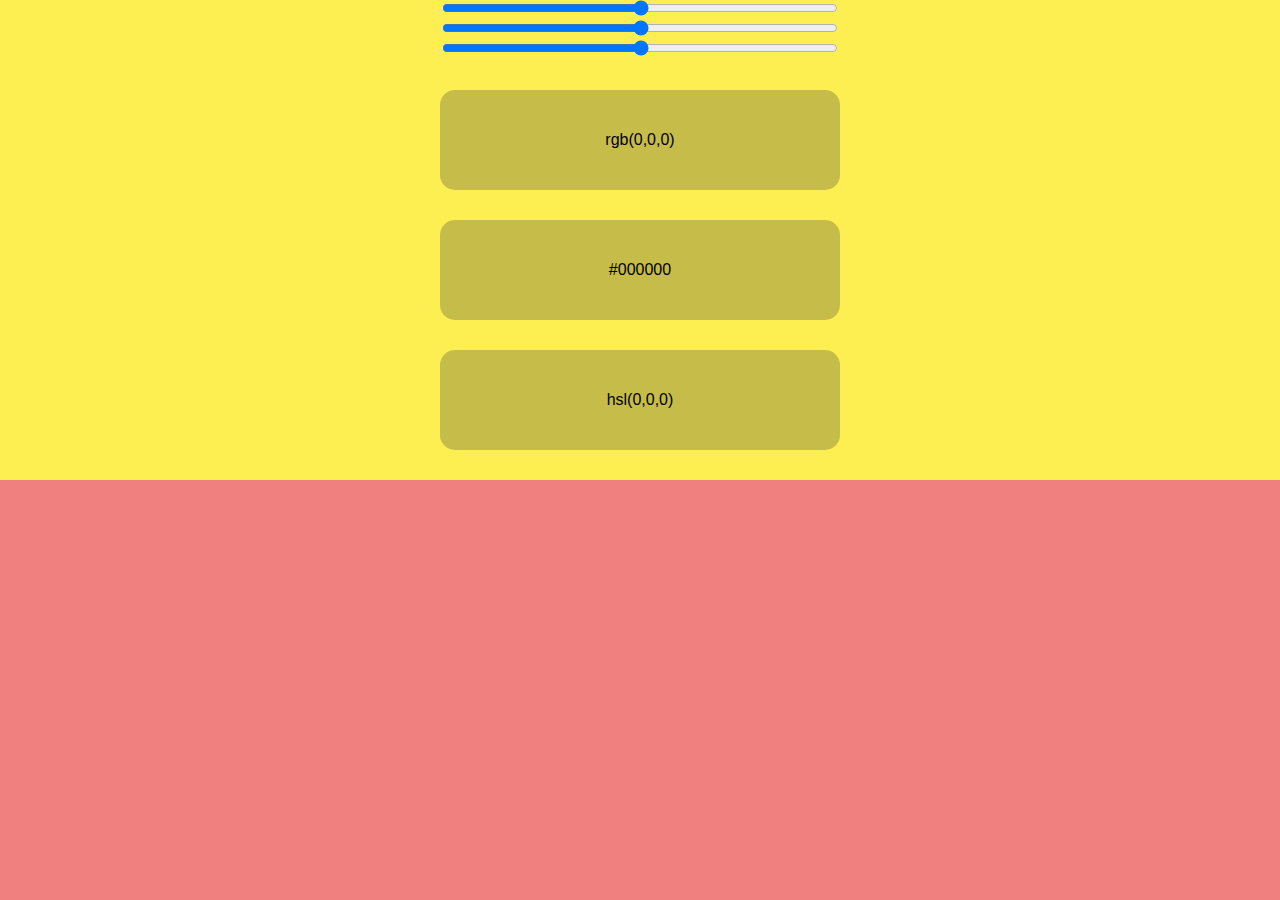
==== Color-Visualiser/index.html @ d7c62423 "logic update" ====
<!DOCTYPE html>
<html lang="en">
	<head>
		<meta charset="UTF-8" />
		<meta name="viewport" content="width=device-width, initial-scale=1.0" />
		<title>Document</title>

		<link rel="stylesheet" href="css/style.min.css" />
	</head>

	<body>
		<div class="main-page" id="background">
			<div class="main-container">
				<div class="slider-container">
					<input type="range" min="0" max="255" id="slider-red" class="slider" />
					<input type="range" min="0" max="255" id="slider-green" class="slider" />
					<input type="range" min="0" max="255" id="slider-blue" class="slider" />
				</div>
				<div class="display">
					<div id="rgb" class="color-display">rgb(0,0,0)</div>
					<div id="hex" class="color-display">#000000</div>
					<div id="hsl" class="color-display">hsl(0,0,0)</div>
				</div>
			</div>

			<div class="test"></div>
		</div>

		<script src="script.js"></script>
	</body>
</html>
---- Color-Visualiser/css/style.min.css ----
*{margin:0px;padding:0px;-webkit-box-sizing:border-box;box-sizing:border-box;font-family:sans-serif}.main-page{height:100vh;width:100%;background-color:lightcoral}.main-container{display:-webkit-box;display:-ms-flexbox;display:flex;-webkit-box-pack:center;-ms-flex-pack:center;justify-content:center;-webkit-box-align:center;-ms-flex-align:center;align-items:center;-webkit-box-orient:vertical;-webkit-box-direction:normal;-ms-flex-direction:column;flex-direction:column;background-color:#fdef52}.slider{width:100%}.color-display{height:100px;width:400px;background-color:rgba(54,54,54,0.274);text-align:center;line-height:100px;border-radius:15px;-webkit-transition-duration:300ms;transition-duration:300ms;margin:30px 0}.color-display:active{-webkit-transform:scale(0.9, 0.9);transform:scale(0.9, 0.9)}
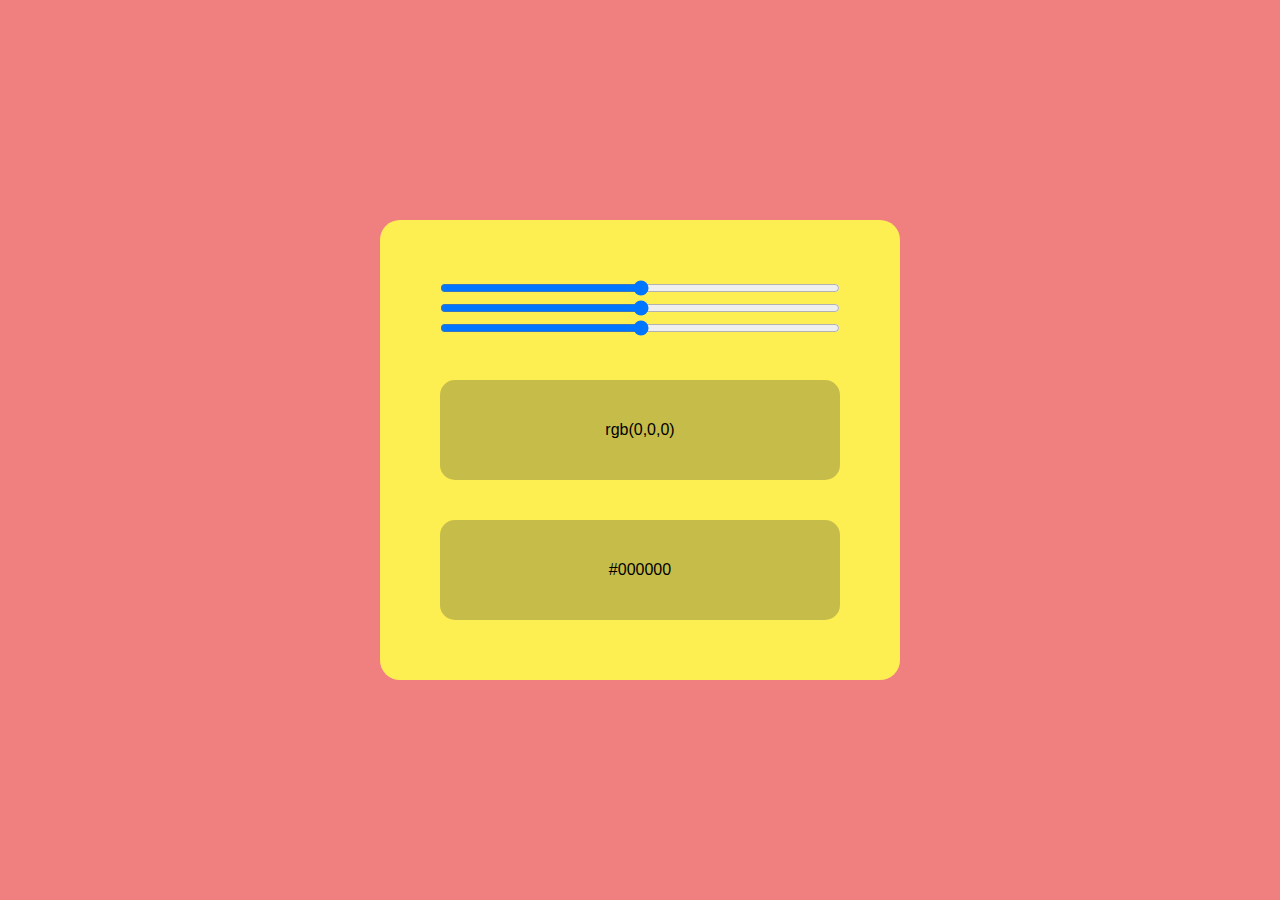
==== commit 7647b1ed: "copy on click logic completed" ====
--- a/Color-Visualiser/index.html
+++ b/Color-Visualiser/index.html
@@ -19,7 +19,6 @@
 				<div class="display">
 					<div id="rgb" class="color-display">rgb(0,0,0)</div>
 					<div id="hex" class="color-display">#000000</div>
-					<div id="hsl" class="color-display">hsl(0,0,0)</div>
 				</div>
 			</div>
 
--- a/Color-Visualiser/css/style.min.css
+++ b/Color-Visualiser/css/style.min.css
@@ -1 +1 @@
-*{margin:0px;padding:0px;-webkit-box-sizing:border-box;box-sizing:border-box;font-family:sans-serif}.main-page{height:100vh;width:100%;background-color:lightcoral}.main-container{display:-webkit-box;display:-ms-flexbox;display:flex;-webkit-box-pack:center;-ms-flex-pack:center;justify-content:center;-webkit-box-align:center;-ms-flex-align:center;align-items:center;-webkit-box-orient:vertical;-webkit-box-direction:normal;-ms-flex-direction:column;flex-direction:column;background-color:#fdef52}.slider{width:100%}.color-display{height:100px;width:400px;background-color:rgba(54,54,54,0.274);text-align:center;line-height:100px;border-radius:15px;-webkit-transition-duration:300ms;transition-duration:300ms;margin:30px 0}.color-display:active{-webkit-transform:scale(0.9, 0.9);transform:scale(0.9, 0.9)}
+*{margin:0px;padding:0px;-webkit-box-sizing:border-box;box-sizing:border-box;font-family:sans-serif}.main-page{height:100vh;width:100%;background-color:lightcoral;display:-webkit-box;display:-ms-flexbox;display:flex;-webkit-box-pack:center;-ms-flex-pack:center;justify-content:center;-webkit-box-align:center;-ms-flex-align:center;align-items:center}.main-container{-webkit-box-orient:vertical;-webkit-box-direction:normal;-ms-flex-direction:column;flex-direction:column;-webkit-box-pack:justify !important;-ms-flex-pack:justify !important;justify-content:space-between !important;background-color:#fdef52;padding:60px;border-radius:20px}.slider{width:100%}.color-display{height:100px;width:400px;background-color:rgba(54,54,54,0.274);text-align:center;line-height:100px;border-radius:15px;-webkit-transition-duration:300ms;transition-duration:300ms}.color-display:hover{cursor:pointer}.color-display:active{-webkit-transform:scale(0.8, 0.8);transform:scale(0.8, 0.8)}.color-display:first-child{margin:40px 0}
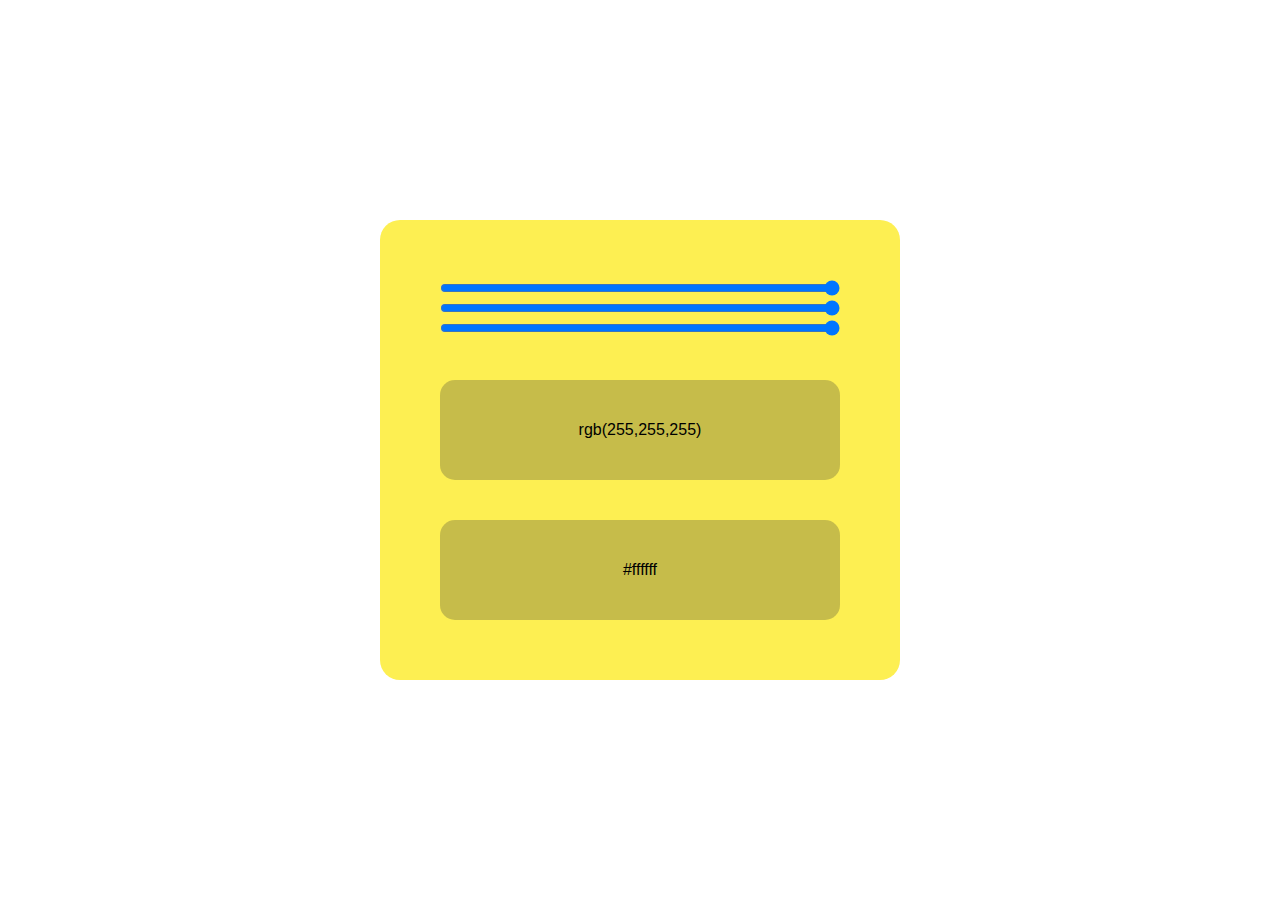
==== commit 0a618561: "hex code conversion logic complete" ====
--- a/Color-Visualiser/index.html
+++ b/Color-Visualiser/index.html
@@ -12,9 +12,9 @@
 		<div class="main-page" id="background">
 			<div class="main-container">
 				<div class="slider-container">
-					<input type="range" min="0" max="255" id="slider-red" class="slider" />
-					<input type="range" min="0" max="255" id="slider-green" class="slider" />
-					<input type="range" min="0" max="255" id="slider-blue" class="slider" />
+					<input type="range" min="0" max="255" value="255" id="slider-red" class="slider" />
+					<input type="range" min="0" max="255" value="255" id="slider-green" class="slider" />
+					<input type="range" min="0" max="255" value="255" id="slider-blue" class="slider" />
 				</div>
 				<div class="display">
 					<div id="rgb" class="color-display">rgb(0,0,0)</div>
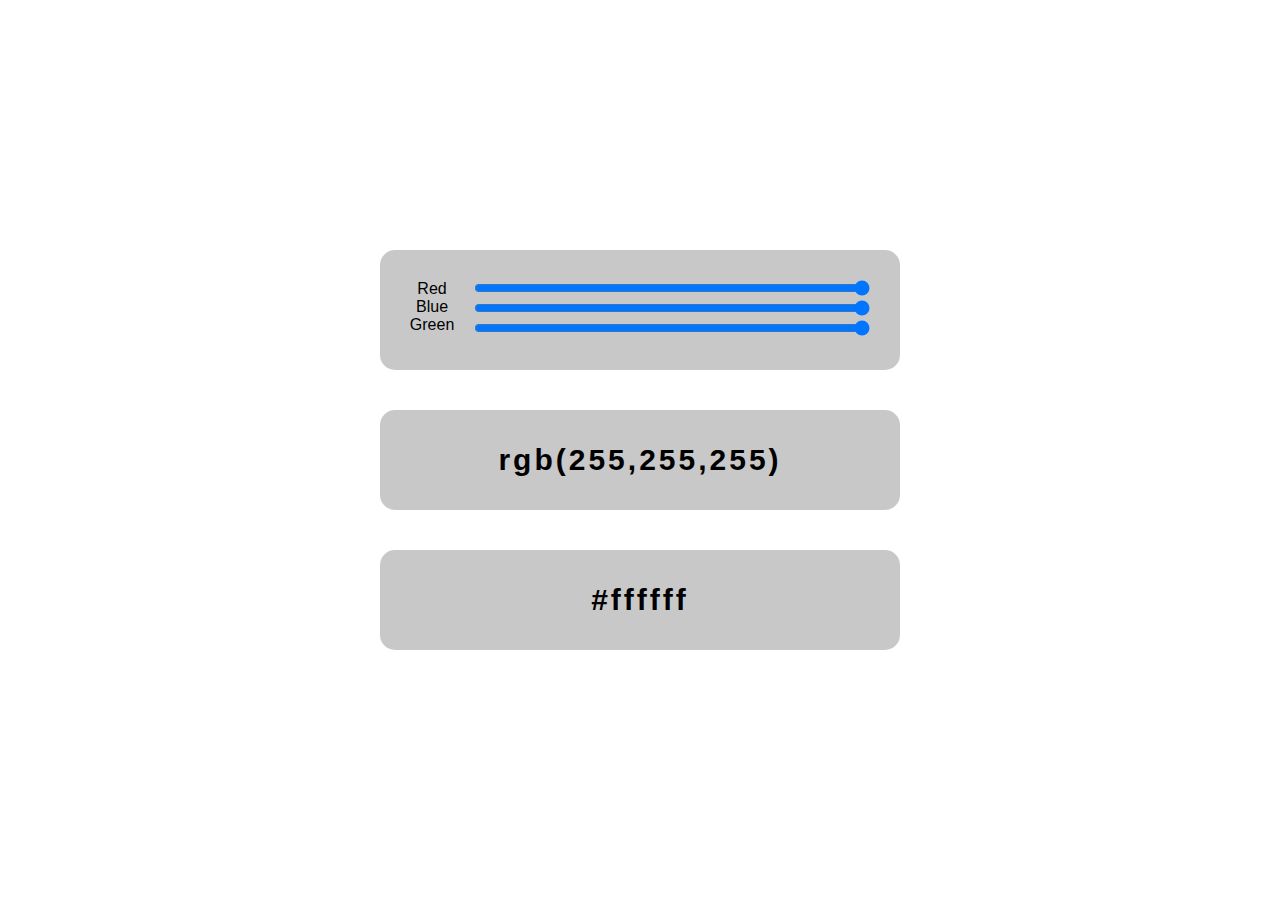
==== commit e741e346: "styling update and minor code cleaning" ====
--- a/Color-Visualiser/index.html
+++ b/Color-Visualiser/index.html
@@ -11,14 +11,21 @@
 	<body>
 		<div class="main-page" id="background">
 			<div class="main-container">
-				<div class="slider-container">
-					<input type="range" min="0" max="255" value="255" id="slider-red" class="slider" />
-					<input type="range" min="0" max="255" value="255" id="slider-green" class="slider" />
-					<input type="range" min="0" max="255" value="255" id="slider-blue" class="slider" />
+				<div class="slider-container flex box">
+					<div class="label-container flex">
+						<span>Red</span>
+						<span>Blue</span>
+						<span>Green</span>
+					</div>
+					<div class="slider-wrapper">
+						<input type="range" min="0" max="255" value="255" id="slider-red" class="slider" />
+						<input type="range" min="0" max="255" value="255" id="slider-green" class="slider" />
+						<input type="range" min="0" max="255" value="255" id="slider-blue" class="slider" />
+					</div>
 				</div>
 				<div class="display">
-					<div id="rgb" class="color-display">rgb(0,0,0)</div>
-					<div id="hex" class="color-display">#000000</div>
+					<div id="rgb" class="color-display box">rgb(0,0,0)</div>
+					<div id="hex" class="color-display box">#000000</div>
 				</div>
 			</div>
 
--- a/Color-Visualiser/css/style.min.css
+++ b/Color-Visualiser/css/style.min.css
@@ -1 +1 @@
-*{margin:0px;padding:0px;-webkit-box-sizing:border-box;box-sizing:border-box;font-family:sans-serif}.main-page{height:100vh;width:100%;background-color:lightcoral;display:-webkit-box;display:-ms-flexbox;display:flex;-webkit-box-pack:center;-ms-flex-pack:center;justify-content:center;-webkit-box-align:center;-ms-flex-align:center;align-items:center}.main-container{-webkit-box-orient:vertical;-webkit-box-direction:normal;-ms-flex-direction:column;flex-direction:column;-webkit-box-pack:justify !important;-ms-flex-pack:justify !important;justify-content:space-between !important;background-color:#fdef52;padding:60px;border-radius:20px}.slider{width:100%}.color-display{height:100px;width:400px;background-color:rgba(54,54,54,0.274);text-align:center;line-height:100px;border-radius:15px;-webkit-transition-duration:300ms;transition-duration:300ms}.color-display:hover{cursor:pointer}.color-display:active{-webkit-transform:scale(0.8, 0.8);transform:scale(0.8, 0.8)}.color-display:first-child{margin:40px 0}
+*{margin:0px;padding:0px;-webkit-box-sizing:border-box;box-sizing:border-box;font-family:sans-serif}.flex{display:-webkit-box;display:-ms-flexbox;display:flex}.main-page{overflow-x:hidden;height:100vh;width:100%;display:-webkit-box;display:-ms-flexbox;display:flex;-webkit-box-pack:center;-ms-flex-pack:center;justify-content:center;-webkit-box-align:center;-ms-flex-align:center;align-items:center}.main-container{-webkit-box-orient:vertical;-webkit-box-direction:normal;-ms-flex-direction:column;flex-direction:column;-webkit-box-pack:justify !important;-ms-flex-pack:justify !important;justify-content:space-between !important}.slider-container{background-color:lightseagreen;padding:30px}.slider{width:100%}.label-container{-webkit-box-orient:vertical;-webkit-box-direction:normal;-ms-flex-direction:column;flex-direction:column;margin-right:20px}.label-container span{display:inline}.box{background-color:rgba(54,54,54,0.274);text-align:center;border-radius:15px}.color-display{height:100px;-webkit-transition-duration:300ms;transition-duration:300ms;line-height:100px;font-size:30px;font-weight:700;letter-spacing:3px}.color-display:hover{cursor:pointer}.color-display:active{-webkit-transform:scale(0.8, 0.8);transform:scale(0.8, 0.8)}.color-display:first-child{margin:40px 0}
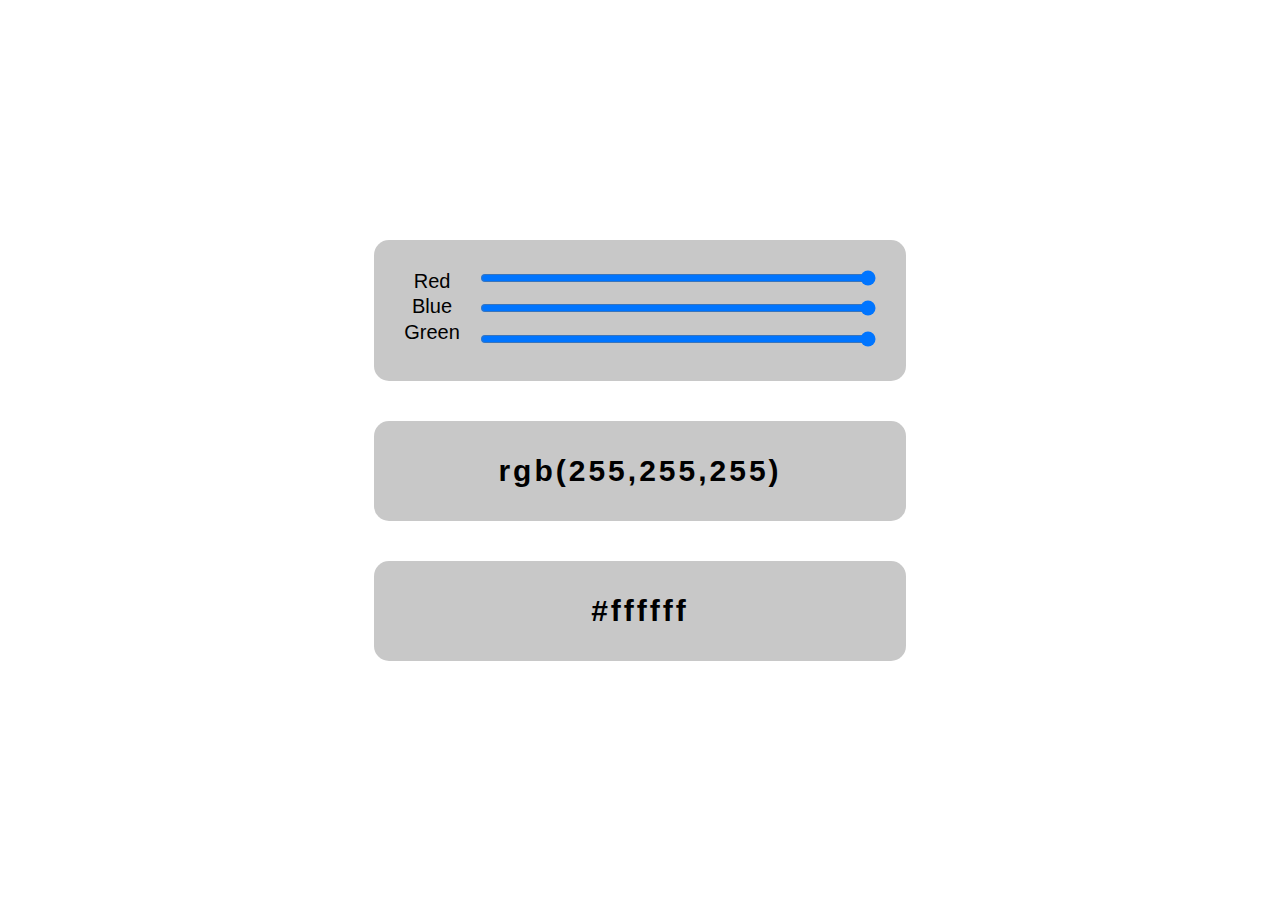
==== commit 17efb31d: "text colour change on dark background feature added and code cleaned" ====
--- a/Color-Visualiser/index.html
+++ b/Color-Visualiser/index.html
@@ -13,9 +13,9 @@
 			<div class="main-container">
 				<div class="slider-container flex box">
 					<div class="label-container flex">
-						<span>Red</span>
-						<span>Blue</span>
-						<span>Green</span>
+						<span class="text">Red</span>
+						<span class="text">Blue</span>
+						<span class="text">Green</span>
 					</div>
 					<div class="slider-wrapper">
 						<input type="range" min="0" max="255" value="255" id="slider-red" class="slider" />
@@ -24,8 +24,8 @@
 					</div>
 				</div>
 				<div class="display">
-					<div id="rgb" class="color-display box">rgb(0,0,0)</div>
-					<div id="hex" class="color-display box">#000000</div>
+					<div id="rgb" class="color-display box text">rgb(0,0,0)</div>
+					<div id="hex" class="color-display box text">#000000</div>
 				</div>
 			</div>
 
--- a/Color-Visualiser/css/style.min.css
+++ b/Color-Visualiser/css/style.min.css
@@ -1 +1 @@
-*{margin:0px;padding:0px;-webkit-box-sizing:border-box;box-sizing:border-box;font-family:sans-serif}.flex{display:-webkit-box;display:-ms-flexbox;display:flex}.main-page{overflow-x:hidden;height:100vh;width:100%;display:-webkit-box;display:-ms-flexbox;display:flex;-webkit-box-pack:center;-ms-flex-pack:center;justify-content:center;-webkit-box-align:center;-ms-flex-align:center;align-items:center}.main-container{-webkit-box-orient:vertical;-webkit-box-direction:normal;-ms-flex-direction:column;flex-direction:column;-webkit-box-pack:justify !important;-ms-flex-pack:justify !important;justify-content:space-between !important}.slider-container{background-color:lightseagreen;padding:30px}.slider{width:100%}.label-container{-webkit-box-orient:vertical;-webkit-box-direction:normal;-ms-flex-direction:column;flex-direction:column;margin-right:20px}.label-container span{display:inline}.box{background-color:rgba(54,54,54,0.274);text-align:center;border-radius:15px}.color-display{height:100px;-webkit-transition-duration:300ms;transition-duration:300ms;line-height:100px;font-size:30px;font-weight:700;letter-spacing:3px}.color-display:hover{cursor:pointer}.color-display:active{-webkit-transform:scale(0.8, 0.8);transform:scale(0.8, 0.8)}.color-display:first-child{margin:40px 0}
+*{margin:0px;padding:0px;-webkit-box-sizing:border-box;box-sizing:border-box;font-family:sans-serif}.flex{display:-webkit-box;display:-ms-flexbox;display:flex}.main-page{overflow-x:hidden;height:100vh;width:100%;display:-webkit-box;display:-ms-flexbox;display:flex;-webkit-box-pack:center;-ms-flex-pack:center;justify-content:center;-webkit-box-align:center;-ms-flex-align:center;align-items:center}.main-container{-webkit-box-orient:vertical;-webkit-box-direction:normal;-ms-flex-direction:column;flex-direction:column;-webkit-box-pack:justify !important;-ms-flex-pack:justify !important;justify-content:space-between !important}.slider-container{background-color:lightseagreen;padding:30px}.slider{width:100%}.slider:nth-child(2){margin:10px 0 15px 0}.label-container{-webkit-box-orient:vertical;-webkit-box-direction:normal;-ms-flex-direction:column;flex-direction:column;margin-right:20px}.label-container span{display:inline;font-size:20px}.label-container span:nth-child(2){margin:2.7px 0}.box{background-color:rgba(54,54,54,0.274);text-align:center;border-radius:15px}.color-display{height:100px;-webkit-transition-duration:300ms;transition-duration:300ms;line-height:100px;font-size:30px;font-weight:700;letter-spacing:3px}.color-display:hover{cursor:pointer}.color-display:active{-webkit-transform:scale(0.8, 0.8);transform:scale(0.8, 0.8)}.color-display:first-child{margin:40px 0}
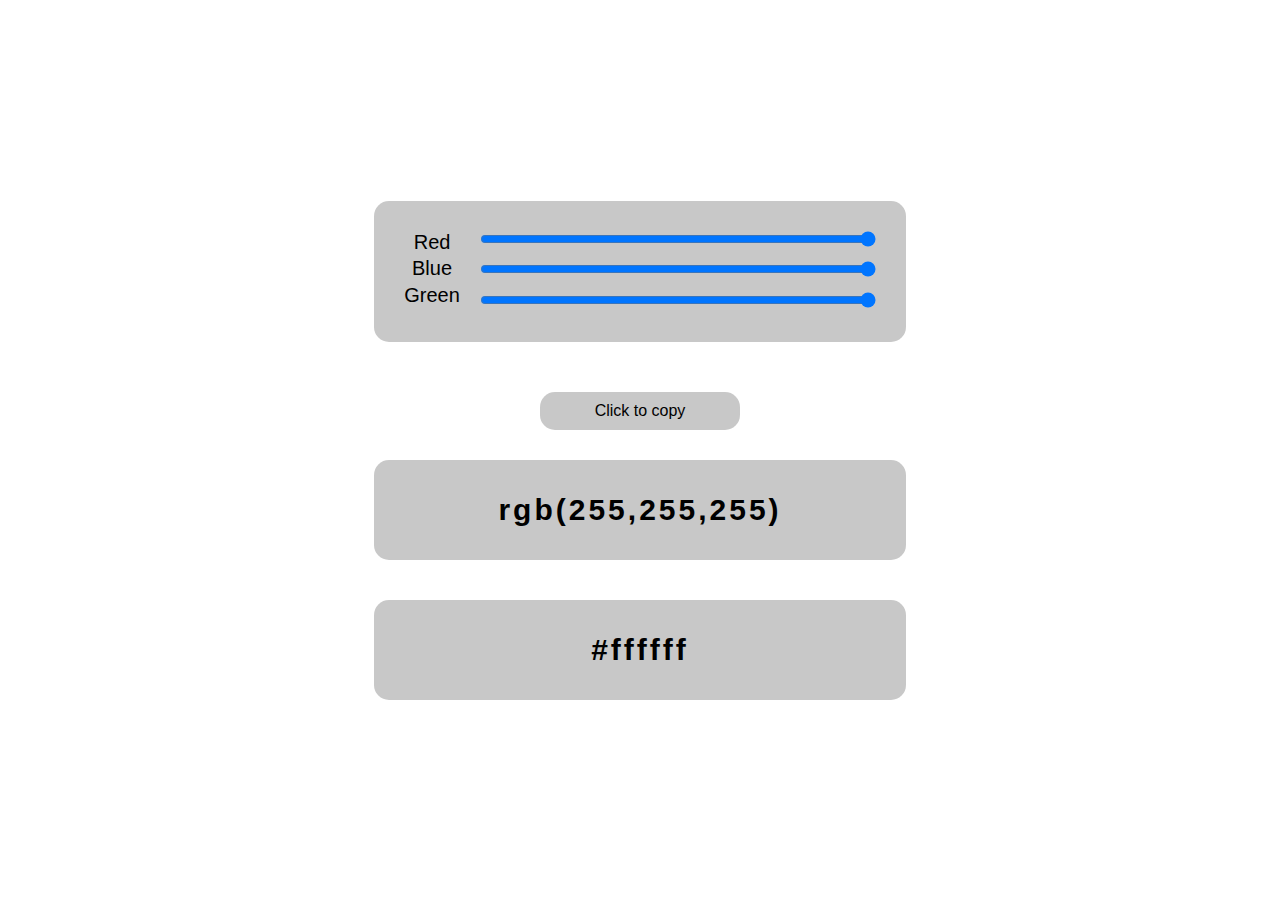
==== commit 444599ac: "update" ====
--- a/Color-Visualiser/index.html
+++ b/Color-Visualiser/index.html
@@ -23,6 +23,7 @@
 						<input type="range" min="0" max="255" value="255" id="slider-blue" class="slider" />
 					</div>
 				</div>
+				<div class="info text"><div class="box">Click to copy</div></div>
 				<div class="display">
 					<div id="rgb" class="color-display box text">rgb(0,0,0)</div>
 					<div id="hex" class="color-display box text">#000000</div>
--- a/Color-Visualiser/css/style.min.css
+++ b/Color-Visualiser/css/style.min.css
@@ -1 +1 @@
-*{margin:0px;padding:0px;-webkit-box-sizing:border-box;box-sizing:border-box;font-family:sans-serif}.flex{display:-webkit-box;display:-ms-flexbox;display:flex}.main-page{overflow-x:hidden;height:100vh;width:100%;display:-webkit-box;display:-ms-flexbox;display:flex;-webkit-box-pack:center;-ms-flex-pack:center;justify-content:center;-webkit-box-align:center;-ms-flex-align:center;align-items:center}.main-container{-webkit-box-orient:vertical;-webkit-box-direction:normal;-ms-flex-direction:column;flex-direction:column;-webkit-box-pack:justify !important;-ms-flex-pack:justify !important;justify-content:space-between !important}.slider-container{background-color:lightseagreen;padding:30px}.slider{width:100%}.slider:nth-child(2){margin:10px 0 15px 0}.label-container{-webkit-box-orient:vertical;-webkit-box-direction:normal;-ms-flex-direction:column;flex-direction:column;margin-right:20px}.label-container span{display:inline;font-size:20px}.label-container span:nth-child(2){margin:2.7px 0}.box{background-color:rgba(54,54,54,0.274);text-align:center;border-radius:15px}.color-display{height:100px;-webkit-transition-duration:300ms;transition-duration:300ms;line-height:100px;font-size:30px;font-weight:700;letter-spacing:3px}.color-display:hover{cursor:pointer}.color-display:active{-webkit-transform:scale(0.8, 0.8);transform:scale(0.8, 0.8)}.color-display:first-child{margin:40px 0}
+*{margin:0px;padding:0px;-webkit-box-sizing:border-box;box-sizing:border-box;font-family:sans-serif}.flex{display:-webkit-box;display:-ms-flexbox;display:flex}.main-page{overflow-x:hidden;height:100vh;width:100%;display:-webkit-box;display:-ms-flexbox;display:flex;-webkit-box-pack:center;-ms-flex-pack:center;justify-content:center;-webkit-box-align:center;-ms-flex-align:center;align-items:center}.main-container{-webkit-box-orient:vertical;-webkit-box-direction:normal;-ms-flex-direction:column;flex-direction:column;-webkit-box-pack:justify !important;-ms-flex-pack:justify !important;justify-content:space-between !important}.slider-container{background-color:lightseagreen;padding:30px}.slider{width:100%}.slider:nth-child(2){margin:10px 0 15px 0}.label-container{-webkit-box-orient:vertical;-webkit-box-direction:normal;-ms-flex-direction:column;flex-direction:column;margin-right:20px}.label-container span{display:inline;font-size:20px}.label-container span:nth-child(2){margin:3.5px 0}.info{margin-top:40px;padding:10px;margin-bottom:20px;display:-webkit-box;display:-ms-flexbox;display:flex;-webkit-box-pack:center;-ms-flex-pack:center;justify-content:center;-webkit-box-align:center;-ms-flex-align:center;align-items:center}.info div{padding:10px;text-align:center;width:200px}.box{background-color:rgba(54,54,54,0.274);text-align:center;border-radius:15px}.color-display{height:100px;-webkit-transition-duration:300ms;transition-duration:300ms;line-height:100px;font-size:30px;font-weight:700;letter-spacing:3px}.color-display:hover{cursor:pointer}.color-display:active{-webkit-transform:scale(0.8, 0.8);transform:scale(0.8, 0.8)}.color-display:first-child{margin-bottom:40px}
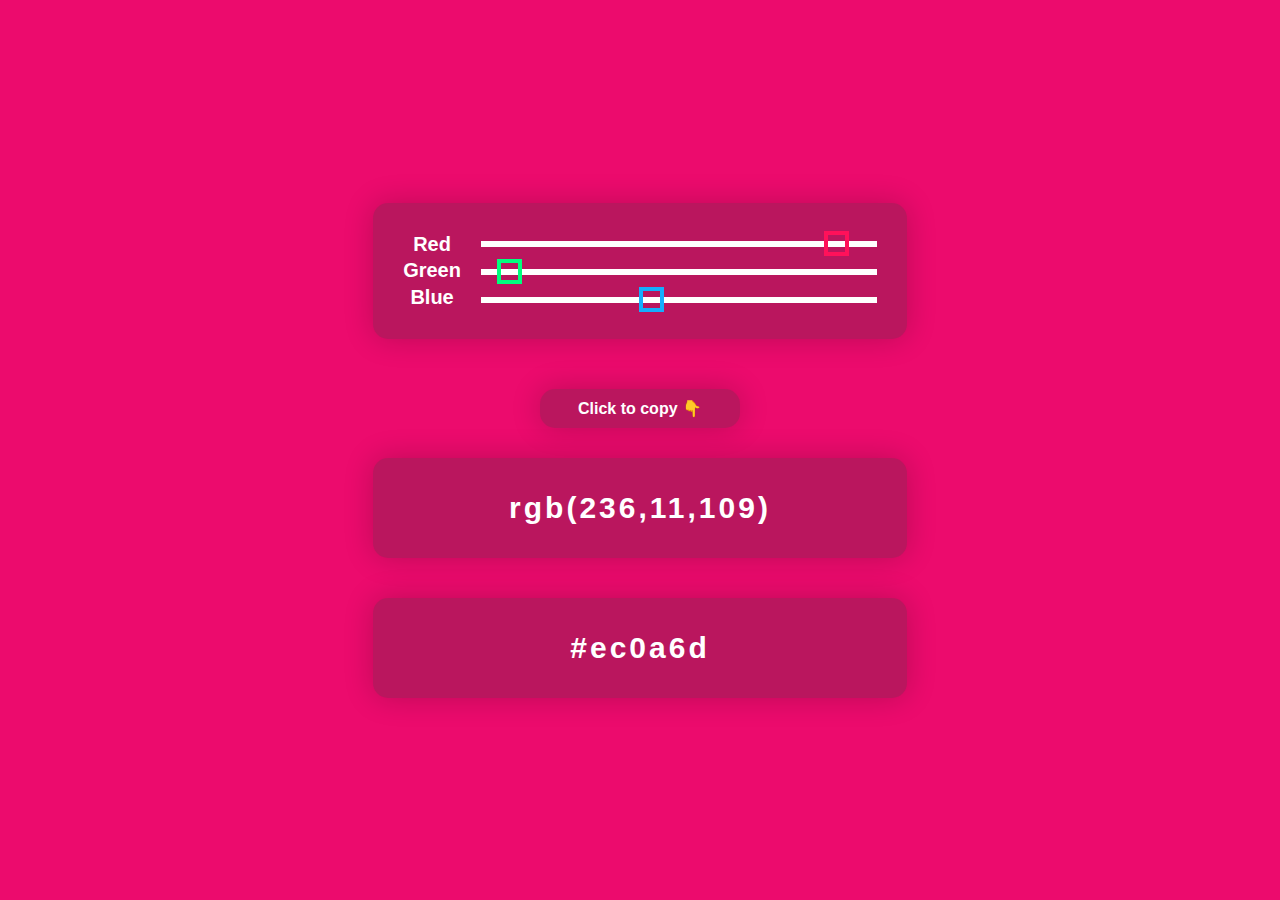
==== commit a6a597ca: "final styling and logic update" ====
--- a/Color-Visualiser/index.html
+++ b/Color-Visualiser/index.html
@@ -14,16 +14,16 @@
 				<div class="slider-container flex box">
 					<div class="label-container flex">
 						<span class="text">Red</span>
+						<span class="text">Green</span>
 						<span class="text">Blue</span>
-						<span class="text">Green</span>
 					</div>
 					<div class="slider-wrapper">
-						<input type="range" min="0" max="255" value="255" id="slider-red" class="slider" />
-						<input type="range" min="0" max="255" value="255" id="slider-green" class="slider" />
-						<input type="range" min="0" max="255" value="255" id="slider-blue" class="slider" />
+						<input type="range" min="0" max="255" value="236" id="slider-red" class="slider" />
+						<input type="range" min="0" max="255" value="11" id="slider-green" class="slider" />
+						<input type="range" min="0" max="255" value="109" id="slider-blue" class="slider" />
 					</div>
 				</div>
-				<div class="info text"><div class="box">Click to copy</div></div>
+				<div class="info text"><div class="box" id="copied">Click to copy 👇</div></div>
 				<div class="display">
 					<div id="rgb" class="color-display box text">rgb(0,0,0)</div>
 					<div id="hex" class="color-display box text">#000000</div>
--- a/Color-Visualiser/css/style.min.css
+++ b/Color-Visualiser/css/style.min.css
@@ -1 +1 @@
-*{margin:0px;padding:0px;-webkit-box-sizing:border-box;box-sizing:border-box;font-family:sans-serif}.flex{display:-webkit-box;display:-ms-flexbox;display:flex}.main-page{overflow-x:hidden;height:100vh;width:100%;display:-webkit-box;display:-ms-flexbox;display:flex;-webkit-box-pack:center;-ms-flex-pack:center;justify-content:center;-webkit-box-align:center;-ms-flex-align:center;align-items:center}.main-container{-webkit-box-orient:vertical;-webkit-box-direction:normal;-ms-flex-direction:column;flex-direction:column;-webkit-box-pack:justify !important;-ms-flex-pack:justify !important;justify-content:space-between !important}.slider-container{background-color:lightseagreen;padding:30px}.slider{width:100%}.slider:nth-child(2){margin:10px 0 15px 0}.label-container{-webkit-box-orient:vertical;-webkit-box-direction:normal;-ms-flex-direction:column;flex-direction:column;margin-right:20px}.label-container span{display:inline;font-size:20px}.label-container span:nth-child(2){margin:3.5px 0}.info{margin-top:40px;padding:10px;margin-bottom:20px;display:-webkit-box;display:-ms-flexbox;display:flex;-webkit-box-pack:center;-ms-flex-pack:center;justify-content:center;-webkit-box-align:center;-ms-flex-align:center;align-items:center}.info div{padding:10px;text-align:center;width:200px}.box{background-color:rgba(54,54,54,0.274);text-align:center;border-radius:15px}.color-display{height:100px;-webkit-transition-duration:300ms;transition-duration:300ms;line-height:100px;font-size:30px;font-weight:700;letter-spacing:3px}.color-display:hover{cursor:pointer}.color-display:active{-webkit-transform:scale(0.8, 0.8);transform:scale(0.8, 0.8)}.color-display:first-child{margin-bottom:40px}
+*{margin:0px;padding:0px;-webkit-box-sizing:border-box;box-sizing:border-box;font-family:sans-serif}.flex{display:-webkit-box;display:-ms-flexbox;display:flex}.main-page{overflow-x:hidden;height:100vh;width:100%;display:-webkit-box;display:-ms-flexbox;display:flex;-webkit-box-pack:center;-ms-flex-pack:center;justify-content:center;-webkit-box-align:center;-ms-flex-align:center;align-items:center}.main-container{-webkit-box-orient:vertical;-webkit-box-direction:normal;-ms-flex-direction:column;flex-direction:column;-webkit-box-pack:justify !important;-ms-flex-pack:justify !important;justify-content:space-between !important}.main-container .box{background-color:rgba(54,54,54,0.274);text-align:center;border-radius:15px;-webkit-box-shadow:0px 0px 30px 0px rgba(0,0,0,0.2);box-shadow:0px 0px 30px 0px rgba(0,0,0,0.2)}.main-container .slider-container{padding:30px}.main-container .slider-container .label-container{-webkit-box-orient:vertical;-webkit-box-direction:normal;-ms-flex-direction:column;flex-direction:column;margin-right:20px}.main-container .slider-container .label-container span{display:inline;font-size:20px;font-weight:700}.main-container .slider-container .label-container span:nth-child(2){margin:3.5px 0}.main-container .slider-container .slider-wrapper .slider{-webkit-appearance:none;width:100%;height:6px;border-radius:0;background:#fff;outline:none;-webkit-transition:0.2s;-webkit-transition:opacity 0.2s;transition:opacity 0.2s}.main-container .slider-container .slider-wrapper .slider:nth-child(2){margin:18px 0 14px 0}.main-container .slider-container .slider-wrapper .slider::-webkit-slider-thumb{-webkit-appearance:none;appearance:none;width:25px;height:25px;border-radius:0;border:4px solid black;cursor:pointer}.main-container .slider-container .slider-wrapper #slider-red::-webkit-slider-thumb{border-color:#ff115a}.main-container .slider-container .slider-wrapper #slider-green::-webkit-slider-thumb{border-color:#00ff7e}.main-container .slider-container .slider-wrapper #slider-blue::-webkit-slider-thumb{border-color:#15aeff}.main-container .slider-container .slider-wrapper .slider::-moz-range-thumb{width:25px;height:20px;border-radius:0;border:3px solid black;cursor:pointer}.main-container .info{margin-top:40px;padding:10px;margin-bottom:20px;display:-webkit-box;display:-ms-flexbox;display:flex;-webkit-box-pack:center;-ms-flex-pack:center;justify-content:center;-webkit-box-align:center;-ms-flex-align:center;align-items:center}.main-container .info div{padding:10px;text-align:center;width:200px;font-weight:700}.main-container .display .color-display{height:100px;-webkit-transition-duration:300ms;transition-duration:300ms;line-height:100px;font-size:30px;font-weight:700;letter-spacing:3px}.main-container .display .color-display:hover{cursor:pointer}.main-container .display .color-display:active{-webkit-transform:scale(0.8, 0.8);transform:scale(0.8, 0.8)}.main-container .display .color-display:first-child{margin-bottom:40px}
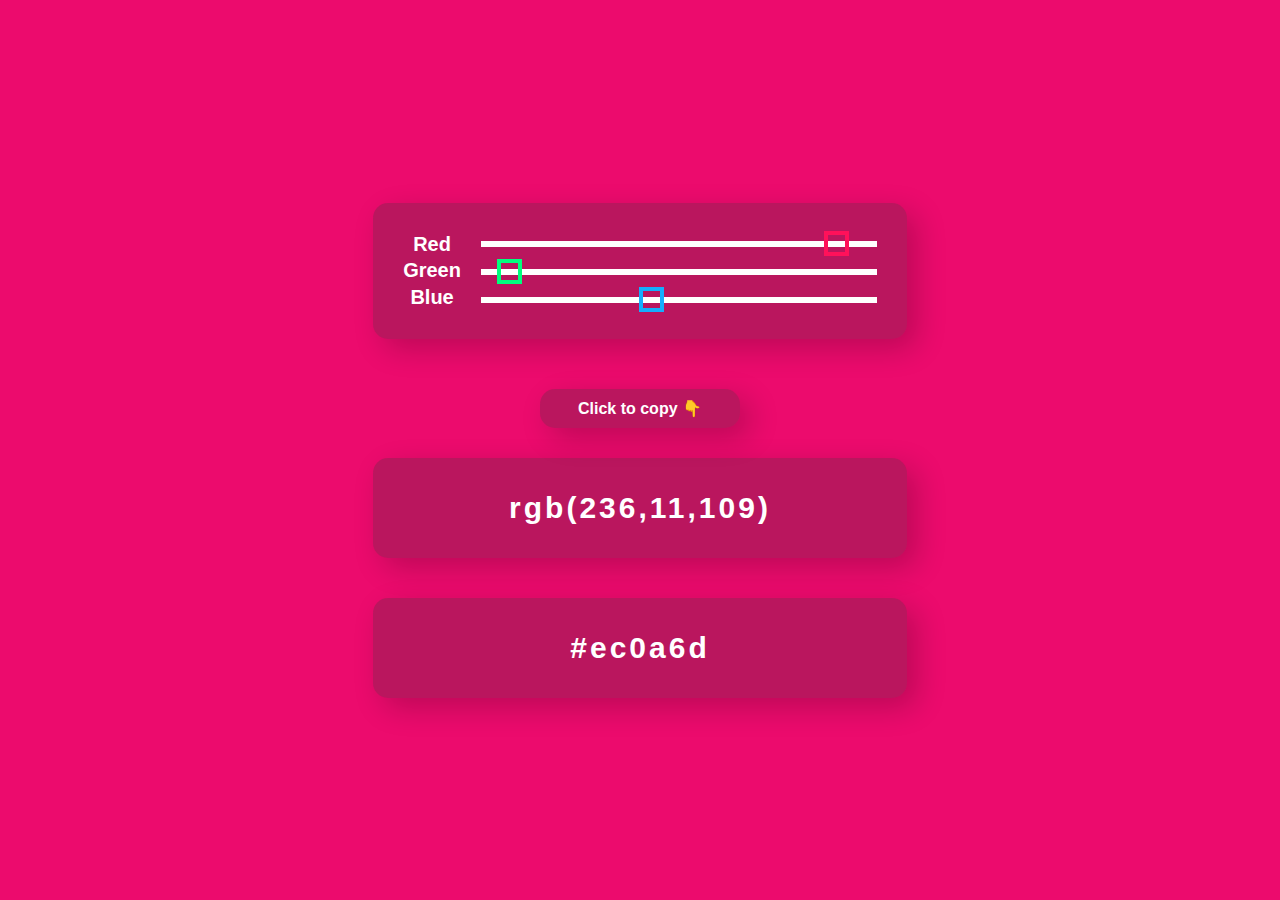
==== commit 5ce4ee2c: "misc updates" ====
--- a/Color-Visualiser/index.html
+++ b/Color-Visualiser/index.html
@@ -3,8 +3,9 @@
 	<head>
 		<meta charset="UTF-8" />
 		<meta name="viewport" content="width=device-width, initial-scale=1.0" />
-		<title>Document</title>
+		<title>Colour Code Visualiser</title>
 
+		<link rel="icon" href="color-palette.png" />
 		<link rel="stylesheet" href="css/style.min.css" />
 	</head>
 
--- a/Color-Visualiser/css/style.min.css
+++ b/Color-Visualiser/css/style.min.css
@@ -1 +1 @@
-*{margin:0px;padding:0px;-webkit-box-sizing:border-box;box-sizing:border-box;font-family:sans-serif}.flex{display:-webkit-box;display:-ms-flexbox;display:flex}.main-page{overflow-x:hidden;height:100vh;width:100%;display:-webkit-box;display:-ms-flexbox;display:flex;-webkit-box-pack:center;-ms-flex-pack:center;justify-content:center;-webkit-box-align:center;-ms-flex-align:center;align-items:center}.main-container{-webkit-box-orient:vertical;-webkit-box-direction:normal;-ms-flex-direction:column;flex-direction:column;-webkit-box-pack:justify !important;-ms-flex-pack:justify !important;justify-content:space-between !important}.main-container .box{background-color:rgba(54,54,54,0.274);text-align:center;border-radius:15px;-webkit-box-shadow:0px 0px 30px 0px rgba(0,0,0,0.2);box-shadow:0px 0px 30px 0px rgba(0,0,0,0.2)}.main-container .slider-container{padding:30px}.main-container .slider-container .label-container{-webkit-box-orient:vertical;-webkit-box-direction:normal;-ms-flex-direction:column;flex-direction:column;margin-right:20px}.main-container .slider-container .label-container span{display:inline;font-size:20px;font-weight:700}.main-container .slider-container .label-container span:nth-child(2){margin:3.5px 0}.main-container .slider-container .slider-wrapper .slider{-webkit-appearance:none;width:100%;height:6px;border-radius:0;background:#fff;outline:none;-webkit-transition:0.2s;-webkit-transition:opacity 0.2s;transition:opacity 0.2s}.main-container .slider-container .slider-wrapper .slider:nth-child(2){margin:18px 0 14px 0}.main-container .slider-container .slider-wrapper .slider::-webkit-slider-thumb{-webkit-appearance:none;appearance:none;width:25px;height:25px;border-radius:0;border:4px solid black;cursor:pointer}.main-container .slider-container .slider-wrapper #slider-red::-webkit-slider-thumb{border-color:#ff115a}.main-container .slider-container .slider-wrapper #slider-green::-webkit-slider-thumb{border-color:#00ff7e}.main-container .slider-container .slider-wrapper #slider-blue::-webkit-slider-thumb{border-color:#15aeff}.main-container .slider-container .slider-wrapper .slider::-moz-range-thumb{width:25px;height:20px;border-radius:0;border:3px solid black;cursor:pointer}.main-container .info{margin-top:40px;padding:10px;margin-bottom:20px;display:-webkit-box;display:-ms-flexbox;display:flex;-webkit-box-pack:center;-ms-flex-pack:center;justify-content:center;-webkit-box-align:center;-ms-flex-align:center;align-items:center}.main-container .info div{padding:10px;text-align:center;width:200px;font-weight:700}.main-container .display .color-display{height:100px;-webkit-transition-duration:300ms;transition-duration:300ms;line-height:100px;font-size:30px;font-weight:700;letter-spacing:3px}.main-container .display .color-display:hover{cursor:pointer}.main-container .display .color-display:active{-webkit-transform:scale(0.8, 0.8);transform:scale(0.8, 0.8)}.main-container .display .color-display:first-child{margin-bottom:40px}
+*{margin:0px;padding:0px;-webkit-box-sizing:border-box;box-sizing:border-box;font-family:sans-serif}.flex{display:-webkit-box;display:-ms-flexbox;display:flex}.main-page{overflow-x:hidden;height:100vh;width:100%;display:-webkit-box;display:-ms-flexbox;display:flex;-webkit-box-pack:center;-ms-flex-pack:center;justify-content:center;-webkit-box-align:center;-ms-flex-align:center;align-items:center}.main-container{-webkit-box-orient:vertical;-webkit-box-direction:normal;-ms-flex-direction:column;flex-direction:column;-webkit-box-pack:justify !important;-ms-flex-pack:justify !important;justify-content:space-between !important}.main-container .box{background-color:rgba(54,54,54,0.274);text-align:center;border-radius:15px;-webkit-box-shadow:10px 10px 30px 0px rgba(0,0,0,0.2);box-shadow:10px 10px 30px 0px rgba(0,0,0,0.2)}.main-container .slider-container{padding:30px}.main-container .slider-container .label-container{-webkit-box-orient:vertical;-webkit-box-direction:normal;-ms-flex-direction:column;flex-direction:column;margin-right:20px}.main-container .slider-container .label-container span{display:inline;font-size:20px;font-weight:700}.main-container .slider-container .label-container span:nth-child(2){margin:3.5px 0}.main-container .slider-container .slider-wrapper .slider{-webkit-appearance:none;width:100%;height:6px;border-radius:0;background:#fff;outline:none;-webkit-transition:0.2s;-webkit-transition:opacity 0.2s;transition:opacity 0.2s}.main-container .slider-container .slider-wrapper .slider:nth-child(2){margin:18px 0 14px 0}.main-container .slider-container .slider-wrapper .slider::-webkit-slider-thumb{-webkit-appearance:none;appearance:none;width:25px;height:25px;border-radius:0;border:4px solid black;cursor:pointer}.main-container .slider-container .slider-wrapper #slider-red::-webkit-slider-thumb{border-color:#ff115a}.main-container .slider-container .slider-wrapper #slider-green::-webkit-slider-thumb{border-color:#00ff7e}.main-container .slider-container .slider-wrapper #slider-blue::-webkit-slider-thumb{border-color:#15aeff}.main-container .slider-container .slider-wrapper .slider::-moz-range-thumb{width:25px;height:20px;border-radius:0;border:3px solid black;cursor:pointer}.main-container .info{margin-top:40px;padding:10px;margin-bottom:20px;display:-webkit-box;display:-ms-flexbox;display:flex;-webkit-box-pack:center;-ms-flex-pack:center;justify-content:center;-webkit-box-align:center;-ms-flex-align:center;align-items:center}.main-container .info div{padding:10px;text-align:center;width:200px;font-weight:700}.main-container .display .color-display{height:100px;-webkit-transition-duration:300ms;transition-duration:300ms;line-height:100px;font-size:30px;font-weight:700;letter-spacing:3px}.main-container .display .color-display:hover{cursor:pointer}.main-container .display .color-display:active{-webkit-transform:scale(0.8, 0.8);transform:scale(0.8, 0.8)}.main-container .display .color-display:first-child{margin-bottom:40px}
